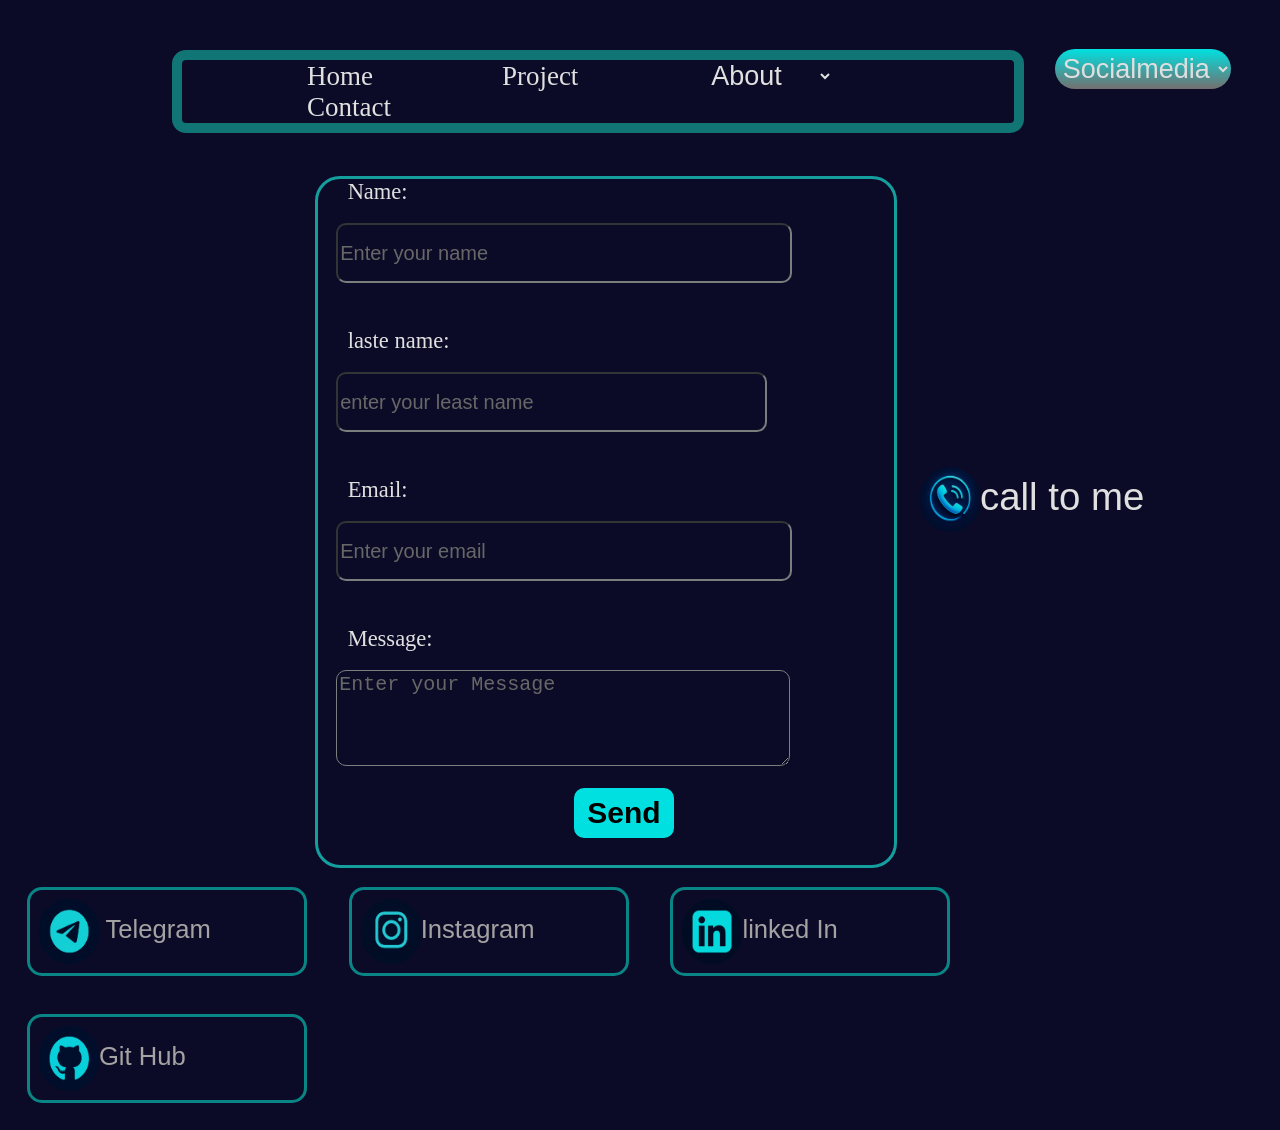
==== contact.html @ 87af3800 "Add files via upload" ====
<!DOCTYPE html>
<html lang="en">
<head>
    <meta charset="UTF-8">
    <meta name="viewport" content="width=device-width, initial-scale=1.0">
    <title>Document</title>
</head>
<link rel="stylesheet" href="styles/home.css">
<link rel="stylesheet" href="styles/contact.css">
<body>

       <div class="navdiv">
        <nav>
            <a href="home.html">Home</a> 
            <a href="project.html">Project</a> 
             <select onchange="location=this.value;">
                <option>About</option>
                <option class="option1" value="mybio.html">biograph</option>
                <option value="myskill.html">Skill</option>
            </select>
            <a href="contact.html"> Contact</a> 
        </nav>
    </div>
    <div class="get">
         <select class="option2" onchange="location=this.value;">
                <option>Socialmedia</option>
                <option value="http://github.com/henokafework9-ui">
                    Github</option>
                <option  value="http://t.me/@henokafework">
                    Telegram</option>
                 <option value="http://www.linkedin.com/in/henok-afework-a5348b401/">
                    Linkedin</option>
                  <option value="http://www.instagram.com/henokafework9">
                    Instagram</option>
            </select>
    </div>
    <div class="totalbox">
        <label>Name:</label><input class="name"
        placeholder="Enter your name"><br>
        <label>laste name:</label><input class="least"
        placeholder="enter your least name"><br>
        <label>Email:</label><input class="emailbox"
        placeholder="Enter your email"><br>
        <label class="Message">Message:</label>
        <textarea placeholder="Enter your Message " class="msg"></textarea><br>
        <button class="sendbutton" onclick="sendmessage()">Send</button>
    </div>
    <div class="phone" ><button class="phone" onclick="Call();">
        <img src="image/phone.jpg">call to me</button>
    </div><br>
     <div class="socialmedia">
    <a href="http://t.me/@henokafework" target="_blank">
           <img src="image/telegram.jpg">  Telegram</a>
        <a href="http://www.instagram.com/henokafework9"> 
            <img src="image/instagram.jpg">Instagram</a>
        <a href="http://www.linkedin.com/in/henok-afework-a5348b401/"> 
            <img src="image/linkedin.jpg">linked In </a>
        <a href="http://github.com/henokafework9-ui"><img src="image/github.jpg">Git Hub</a>
    </div>
    
    <script>
           function sendmessage(){
             let name=document.querySelector(".name").value;
             let secondname = document.querySelector(".least").value;
             let email = document.querySelector(".emailbox").value;
            let msg= document.querySelector(".msg").value;
            if( msg==="" || name==="" ){
                alert("please fill correctly");
                return;
            }
           let phoneno="251947257165";
            
            
            const fullmessage = "username:"+ name + secondname + "\nemail:"
            +email+"\nmessage:"+msg;
            window.location.href = "sms:"+phoneno+"?body="+
            encodeURIComponent(fullmessage);
        }
        function Call(){
            window.location.href= "tel:251947257165";
        }
    </script>
</body>
</html>
---- styles/home.css ----
body{
     background-color: rgb(11, 11, 39);
     filter: brightness(88%);
    }
h1{
    border: solid rgb(12, 117, 112) 2px;
    border-width: 1px;
    width: 100%;
    animation: move 10s infinite;
    position: relative;
}
.navdiv{
    border: solid rgb(20, 133, 133);
    border-radius: 14px;
    width: 65vw;
    background-color: transparent ;
    margin-left: 13%;
    border-width: 10px;
    height: auto;
    margin-top: 40px;
    vertical-align: top;
    position: relative;
    top: 2px;
        }
.navdiv a{
            text-decoration: none;
            color: white;
            margin-left: 15%;
            font-size: 3vh;
            
        }
.navdiv a:hover{
            opacity: 0.5;
        }
select{
    margin-left: 15%;
    border: none;
    background-color: transparent;
    font-size: 3vh;
    color: white;
    cursor: pointer;
   

}
select:hover{
    opacity: 0.6;
}
option{
    background-color: rgb(11, 11, 54);
    color: white;
    font-size: 26px;
}
.option2{
    border: solid none;
    background: linear-gradient(aqua, rgb(133, 125, 125));
    border-radius: 25px;
    padding:4px ;
    color:rgb(255, 253, 253);
}
.get{
    margin-top: 4.6vh;
    margin-right: 5vw;
}
.navdiv,.get{
    display: inline-block;
}
.explain{
            border: solid  rgb(9, 212, 212);
            width: auto;
            height:auto;
            margin: 1.8cm;
            margin-left: 0.3CM;
            margin-top: 1.99cm;
            border-radius: 15px;
            position:relative;
            animation: explain2 1s ease-in-out;
        }
.I{
            color: white ;
            font-size: 60px;
            margin: 1px;
            margin-left: 1.5cm;
            animation: explain 1s ease-in-out;
        }
.H{
           font-size: 100px;
           color: rgb(9, 212, 212); 
           margin: 1px;
           font-weight:bolder;
           font-family:'Times New Roman', Times, serif;
           margin-left: 2cm;
           animation: explain 1s ease-in-out;
        }
.A{
            color: rgb(9, 151, 151);
            font-size: 85px;
            margin-top: -1cm;
            font-weight: bold;
            margin-left: 2cm;
            font-family: 'Times New Roman', Times, serif;
            animation: explain 1.3s ease-in-out;
        }
span{
            color: rgb(14, 192, 192);
        }
.normal{
            color: white;
            font-size: 2.79vh;
            margin: 3px;
            padding: 6px;
            margin-top: -2cm;
            margin-left: 2.2cm;
            font-family:monospace;
            animation: explain 1.6s ease-in-out;
        }
.photo{
            width: 36vw;
            height: auto;
            margin-top: 2cm;
            animation: photo1 2s ease-in-out;
            position: relative;
            margin-left: 8vw;

        }
        .m{
            width: 100%;
            height: 70vh;
        }
      
        .explain,.photo{
            display:inline-block;
            vertical-align: top;
        }
@keyframes photo1{
            from{
                transform: translatex(800px);
                
            }
            to{
                transform: translatex(0px);
            }
        }
 @keyframes move{
    from{
       transform: translateY(0px);
    }
    to{
        transform: translateY(100vh);
    }
}
@keyframes explain{
    from{
        opacity: 0;
    }
    to{
        opacity: 1;
    }
}
@keyframes explain2{
    from{
        transform: translateY(-100px);
    }
    to{
        transform: translateY(0px);
    }
}
---- styles/contact.css ----
.totalbox{
    margin-left:24vw ;
    border: solid rgb(24, 179, 179);
    border-radius: 25px;
    width: 45vw;
    height: auto;
    margin-top: 5vh;
    animation: total 1s ease-in-out;
}
label{
    color: white;
    font-size: 2.5vh;
    margin-left: 2.3vw;
}
.name{
    margin: 2vh;
    background-color: transparent;
    border-color: rgb(139, 144, 142);
    border-radius: 10px;
    width: 35vw;
    height: 6vh;
    font-size: 20px;
    color: white;
    margin-bottom: 5vh;
}
.least{
     margin: 2vh;
    background-color: transparent;
    border-color: rgb(139, 144, 142);
    border-radius: 10px;
     width: 33vw;
      height: 6vh;
    font-size: 20px;
    margin-bottom: 5vh;
    color: white;
}
.emailbox{
     margin: 2vh;
    background-color: transparent;
    border-color: rgb(139, 144, 142);
    border-radius: 10px;
     width: 35vw;
      height: 6vh;
    font-size: 20px;
    color: white;
    margin-bottom: 5vh;
}
textarea{
      margin: 2vh;
      background-color: transparent;
      border-color: rgb(139, 144, 142);
      border-radius: 10px;
      width: 35vw;
      height: 10vh;
      font-size: 20px;
      color: white;
}
.sendbutton{
    border: solid aqua;
    background-color: aqua;
    padding: 3px;
    margin-left: 20vw;
    margin-right: 20vw;
    font-size: 30px;
    border-radius: 10px;
    margin-bottom: 3vh;
    padding: 5px;
    padding-left: 10px;
    padding-right: 10px;
    font-weight: 800;
    transition: background-color 1s;

}
.sendbutton:hover{
    background-color:transparent;
    color: aqua;
    cursor:pointer;
}
img{
    width: 60px;
    height: 65px;
    border-radius: 50px;
}
.phone,.totalbox{
    display: inline-block;
    vertical-align: middle;
}
.phone{
    color: white;
    font-size: 3vw;
    margin-left: 0.5vw;
    background-color: transparent;
    border: none;

}
.phone:hover{
    color: aqua;
    opacity: 0.7;
    cursor: pointer;
}
img,.socialmedia a{
    display: inline-block;
    vertical-align: middle;
}
.socialmedia a{
    vertical-align: top;
    margin: 0.5cm;
    text-decoration: none;
    color:rgb(186, 184, 184);
    border: solid  rgb(11, 151, 151);
    width: 20vw;
    border-radius: 15px;
    font-family: Impact, Haettenschweiler, 'Arial Narrow Bold', sans-serif;
    font-size: 2vw;
    height: 60%;
    padding: 1vh;
    display: inline-block;
    animation: rotate 1s ease-in-out;
}
.socialmedia a:hover{
    opacity: 0.6;
    border-color: gray;
    color: aqua;
}
@keyframes rotate{
    from{
        transform: rotate(180deg);
        scale: 0;
        opacity: 0;
    }
    to{
        transform: rotate(0deg);
        scale: 1;
        opacity: 1;
    }
}
@keyframes total{
    from{
        transform: translatey(100px);
        opacity: 0;
    }
    to{
        transform: translateY(0px);
        opacity: 1;
    }
}
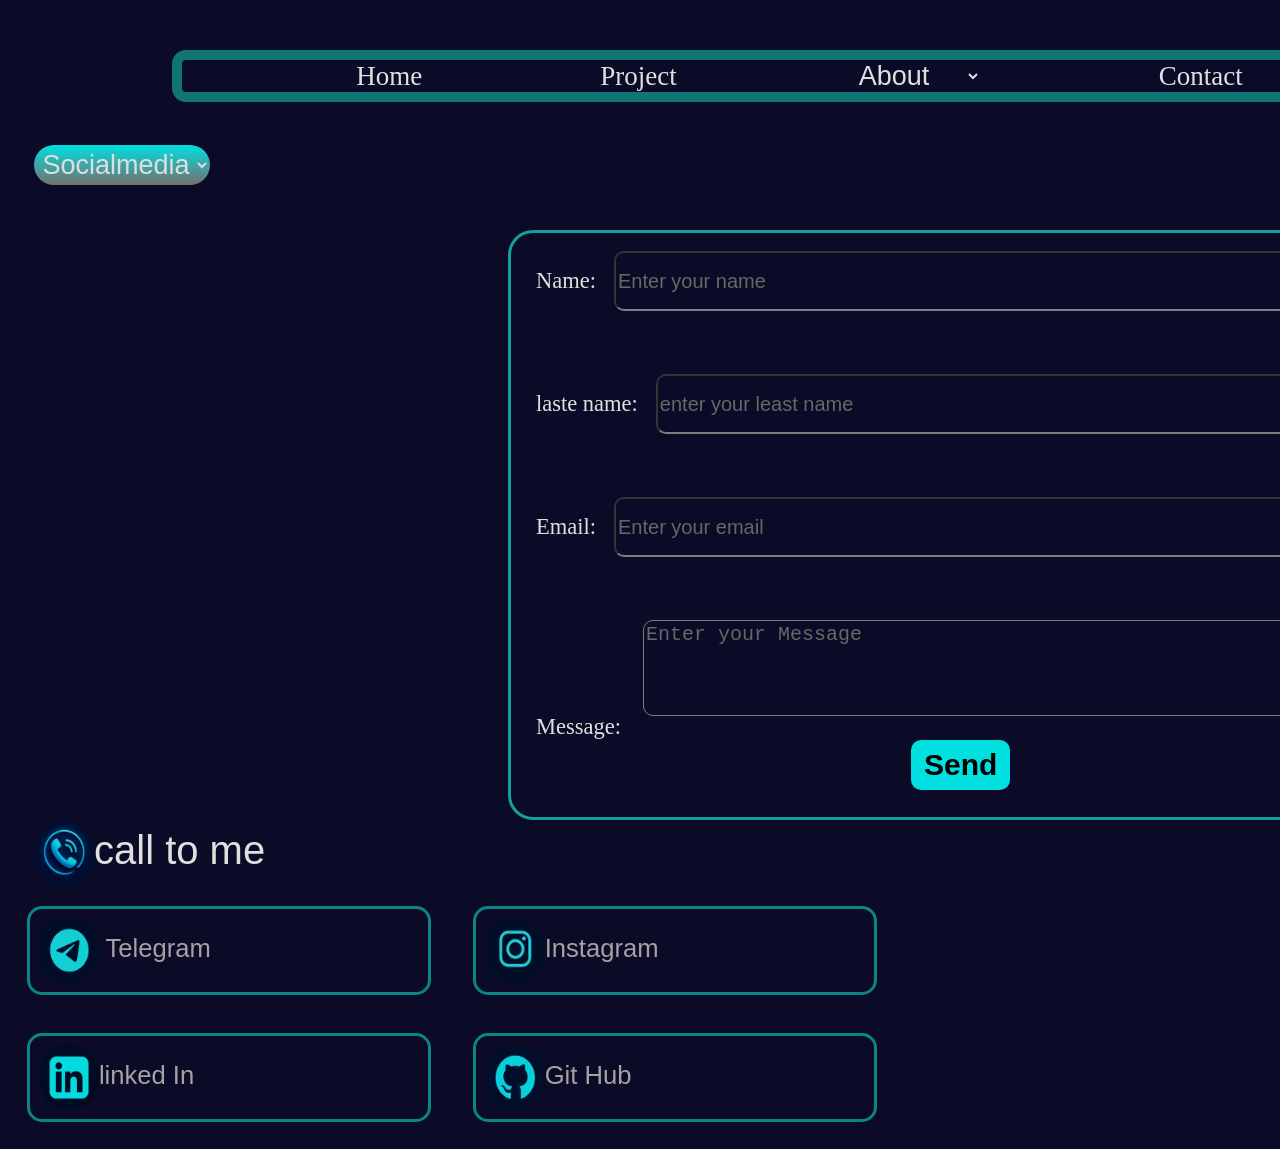
==== commit 02bc103f: "Update contact.html" ====
--- a/contact.html
+++ b/contact.html
@@ -11,7 +11,7 @@
 
        <div class="navdiv">
         <nav>
-            <a href="home.html">Home</a> 
+            <a href="index.html">Home</a> 
             <a href="project.html">Project</a> 
              <select onchange="location=this.value;">
                 <option>About</option>
@@ -33,7 +33,7 @@
                   <option value="http://www.instagram.com/henokafework9">
                     Instagram</option>
             </select>
-    </div>
+    </div><br>
     <div class="totalbox">
         <label>Name:</label><input class="name"
         placeholder="Enter your name"><br>
@@ -81,4 +81,4 @@
         }
     </script>
 </body>
-</html>+</html>
--- a/styles/home.css
+++ b/styles/home.css
@@ -5,14 +5,14 @@
 h1{
     border: solid rgb(12, 117, 112) 2px;
     border-width: 1px;
-    width: 100%;
+    width: 110%;
     animation: move 10s infinite;
     position: relative;
 }
 .navdiv{
     border: solid rgb(20, 133, 133);
     border-radius: 14px;
-    width: 65vw;
+    width: 1160px;
     background-color: transparent ;
     margin-left: 13%;
     border-width: 10px;
@@ -58,15 +58,15 @@
     color:rgb(255, 253, 253);
 }
 .get{
-    margin-top: 4.6vh;
-    margin-right: 5vw;
+    margin-top: 45px;
+    margin-right: 70px;
 }
 .navdiv,.get{
     display: inline-block;
 }
 .explain{
             border: solid  rgb(9, 212, 212);
-            width: auto;
+            width: 900px;
             height:auto;
             margin: 1.8cm;
             margin-left: 0.3CM;
@@ -114,7 +114,7 @@
             animation: explain 1.6s ease-in-out;
         }
 .photo{
-            width: 36vw;
+            width: 650px;
             height: auto;
             margin-top: 2cm;
             animation: photo1 2s ease-in-out;
@@ -145,7 +145,7 @@
        transform: translateY(0px);
     }
     to{
-        transform: translateY(100vh);
+        transform: translateY(140vh);
     }
 }
 @keyframes explain{
@@ -164,4 +164,4 @@
         transform: translateY(0px);
     }
 }
-        +        
--- a/styles/contact.css
+++ b/styles/contact.css
@@ -1,8 +1,8 @@
 .totalbox{
-    margin-left:24vw ;
+    margin-left:500px ;
     border: solid rgb(24, 179, 179);
     border-radius: 25px;
-    width: 45vw;
+    width: 900px;
     height: auto;
     margin-top: 5vh;
     animation: total 1s ease-in-out;
@@ -10,14 +10,14 @@
 label{
     color: white;
     font-size: 2.5vh;
-    margin-left: 2.3vw;
+    margin-left: 25px;
 }
 .name{
     margin: 2vh;
     background-color: transparent;
     border-color: rgb(139, 144, 142);
     border-radius: 10px;
-    width: 35vw;
+    width: 700px;
     height: 6vh;
     font-size: 20px;
     color: white;
@@ -28,7 +28,7 @@
     background-color: transparent;
     border-color: rgb(139, 144, 142);
     border-radius: 10px;
-     width: 33vw;
+     width: 658px;
       height: 6vh;
     font-size: 20px;
     margin-bottom: 5vh;
@@ -39,7 +39,7 @@
     background-color: transparent;
     border-color: rgb(139, 144, 142);
     border-radius: 10px;
-     width: 35vw;
+     width: 700px;
       height: 6vh;
     font-size: 20px;
     color: white;
@@ -50,7 +50,7 @@
       background-color: transparent;
       border-color: rgb(139, 144, 142);
       border-radius: 10px;
-      width: 35vw;
+      width: 700px;
       height: 10vh;
       font-size: 20px;
       color: white;
@@ -59,8 +59,7 @@
     border: solid aqua;
     background-color: aqua;
     padding: 3px;
-    margin-left: 20vw;
-    margin-right: 20vw;
+    margin-left: 400px;
     font-size: 30px;
     border-radius: 10px;
     margin-bottom: 3vh;
@@ -87,8 +86,8 @@
 }
 .phone{
     color: white;
-    font-size: 3vw;
-    margin-left: 0.5vw;
+    font-size: 40px;
+    margin-left: 10px;
     background-color: transparent;
     border: none;
 
@@ -108,7 +107,7 @@
     text-decoration: none;
     color:rgb(186, 184, 184);
     border: solid  rgb(11, 151, 151);
-    width: 20vw;
+    width: 380px;
     border-radius: 15px;
     font-family: Impact, Haettenschweiler, 'Arial Narrow Bold', sans-serif;
     font-size: 2vw;
@@ -143,4 +142,4 @@
         transform: translateY(0px);
         opacity: 1;
     }
-}+}
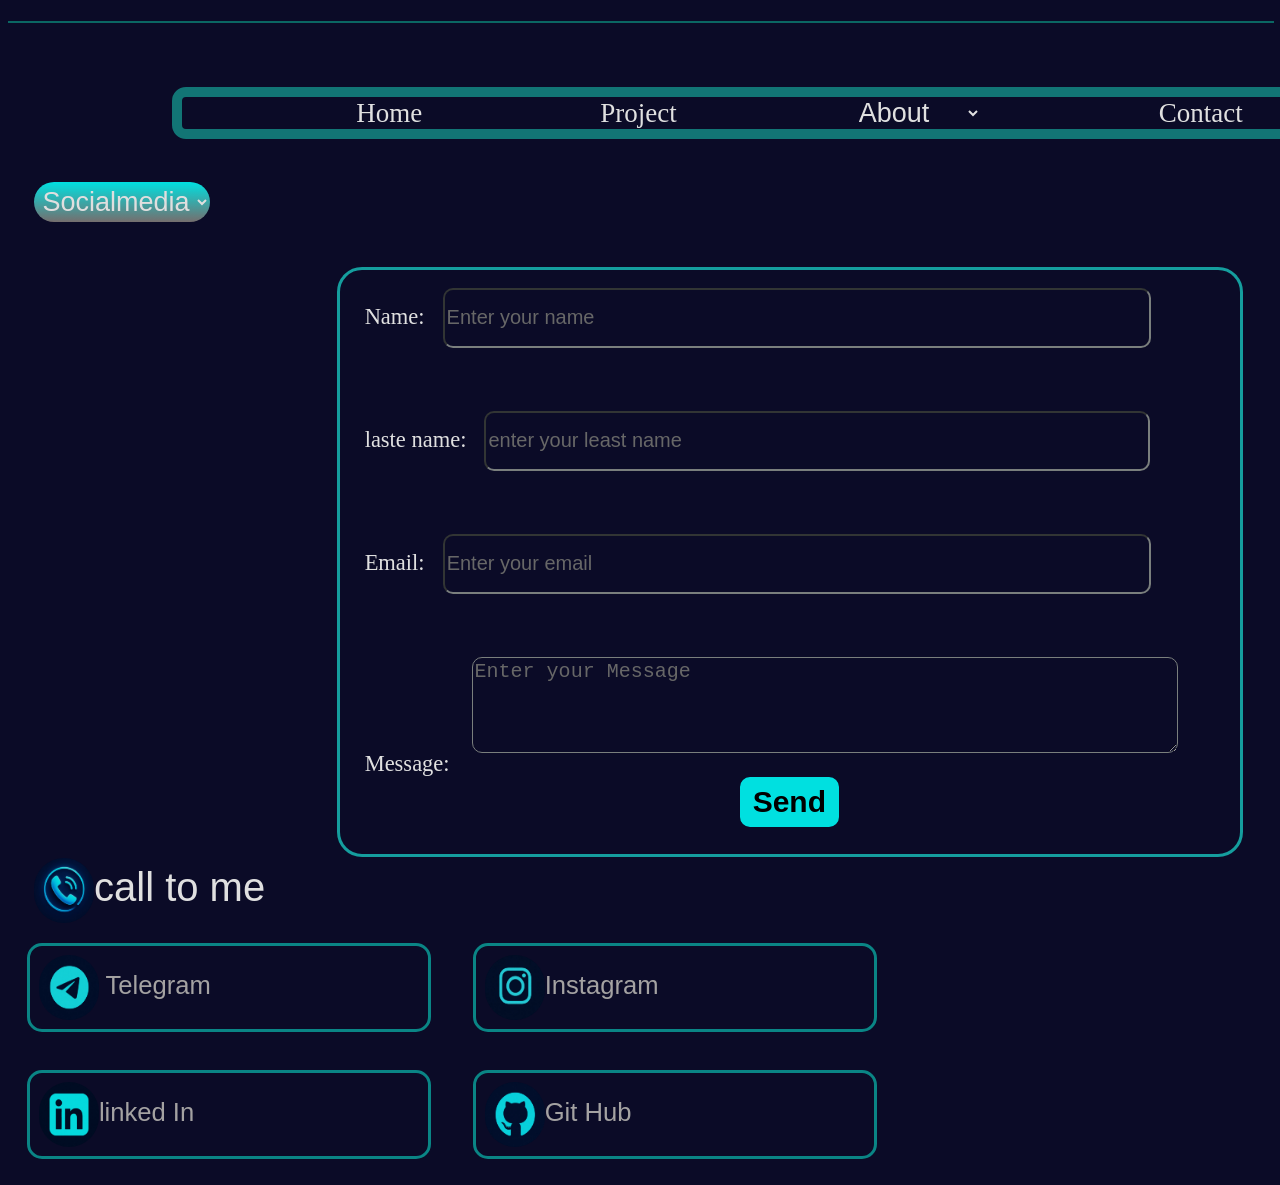
==== commit fa269e80: "Add empty h1 tag to contact.html" ====
--- a/contact.html
+++ b/contact.html
@@ -8,7 +8,7 @@
 <link rel="stylesheet" href="styles/home.css">
 <link rel="stylesheet" href="styles/contact.css">
 <body>
-
+<h1></h1>
        <div class="navdiv">
         <nav>
             <a href="index.html">Home</a> 
--- a/styles/home.css
+++ b/styles/home.css
@@ -5,7 +5,7 @@
 h1{
     border: solid rgb(12, 117, 112) 2px;
     border-width: 1px;
-    width: 110%;
+    width: 100%;
     animation: move 10s infinite;
     position: relative;
 }
@@ -142,7 +142,7 @@
         }
  @keyframes move{
     from{
-       transform: translateY(0px);
+       transform: translateY(0vh);
     }
     to{
         transform: translateY(140vh);
--- a/styles/contact.css
+++ b/styles/contact.css
@@ -1,5 +1,5 @@
 .totalbox{
-    margin-left:500px ;
+    margin-left:26% ;
     border: solid rgb(24, 179, 179);
     border-radius: 25px;
     width: 900px;
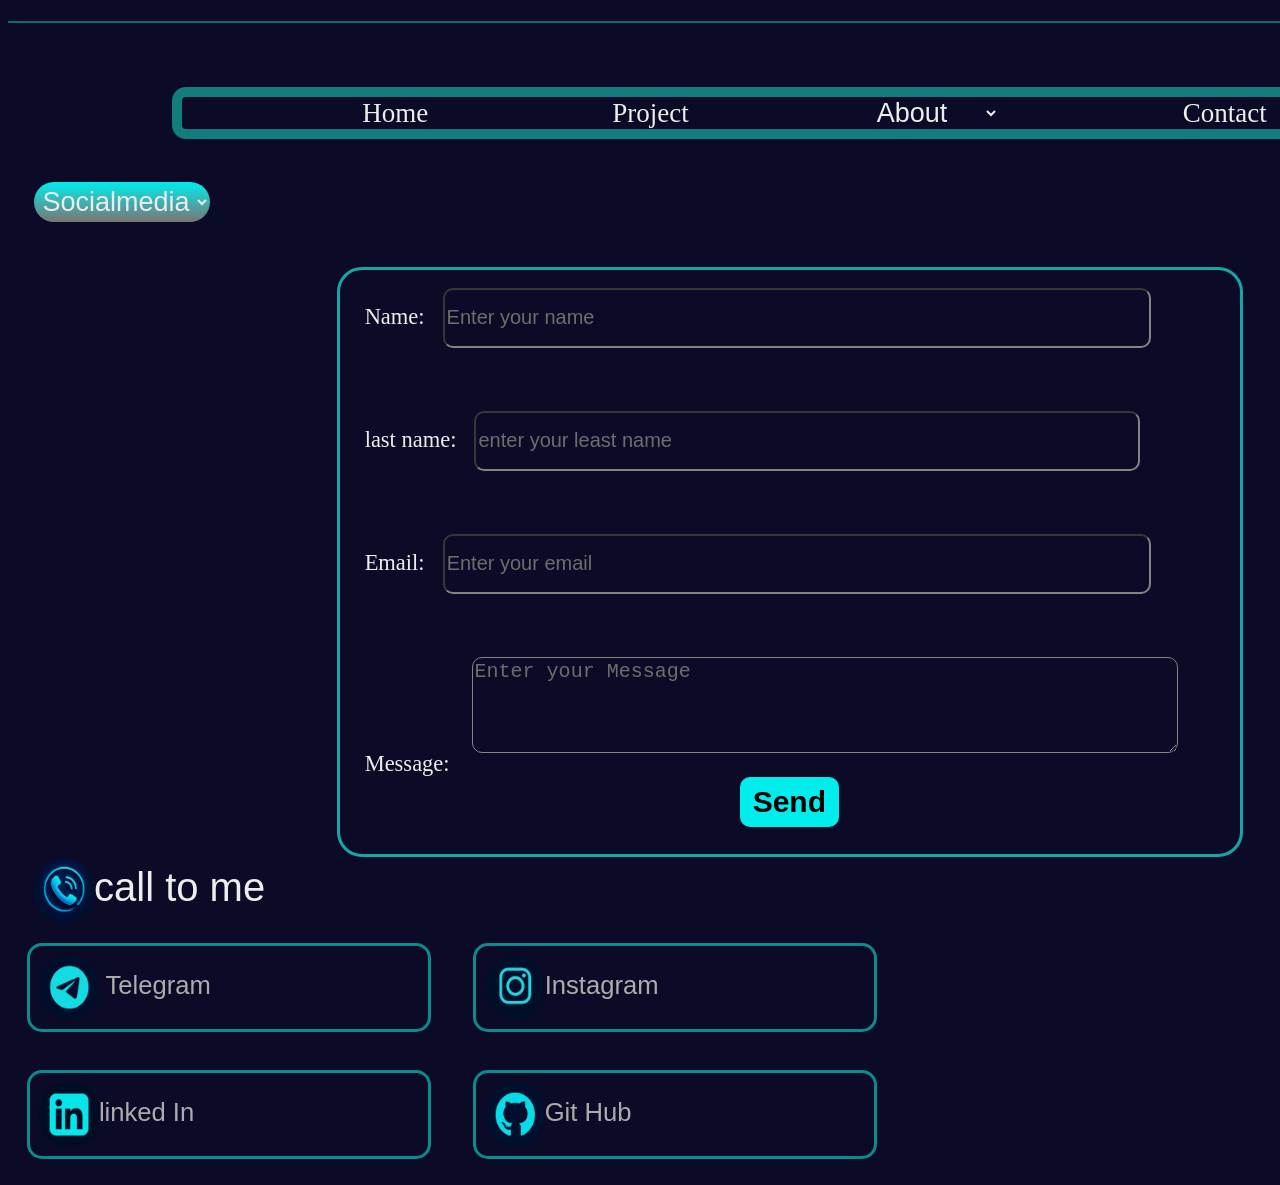
==== commit e0b3e9ed: "Fix typo in last name label in contact form" ====
--- a/contact.html
+++ b/contact.html
@@ -37,7 +37,7 @@
     <div class="totalbox">
         <label>Name:</label><input class="name"
         placeholder="Enter your name"><br>
-        <label>laste name:</label><input class="least"
+        <label>last name:</label><input class="least"
         placeholder="enter your least name"><br>
         <label>Email:</label><input class="emailbox"
         placeholder="Enter your email"><br>
--- a/styles/home.css
+++ b/styles/home.css
@@ -1,18 +1,18 @@
 body{
      background-color: rgb(11, 11, 39);
-     filter: brightness(88%);
+     filter: brightness(93%);
     }
 h1{
     border: solid rgb(12, 117, 112) 2px;
     border-width: 1px;
-    width: 100%;
+    width: 100vw;
     animation: move 10s infinite;
     position: relative;
 }
 .navdiv{
     border: solid rgb(20, 133, 133);
     border-radius: 14px;
-    width: 1160px;
+    width: 1200px;
     background-color: transparent ;
     margin-left: 13%;
     border-width: 10px;
@@ -66,7 +66,7 @@
 }
 .explain{
             border: solid  rgb(9, 212, 212);
-            width: 900px;
+            width: 960px;
             height:auto;
             margin: 1.8cm;
             margin-left: 0.3CM;
@@ -145,7 +145,7 @@
        transform: translateY(0vh);
     }
     to{
-        transform: translateY(140vh);
+        transform: translateY(110vh);
     }
 }
 @keyframes explain{
